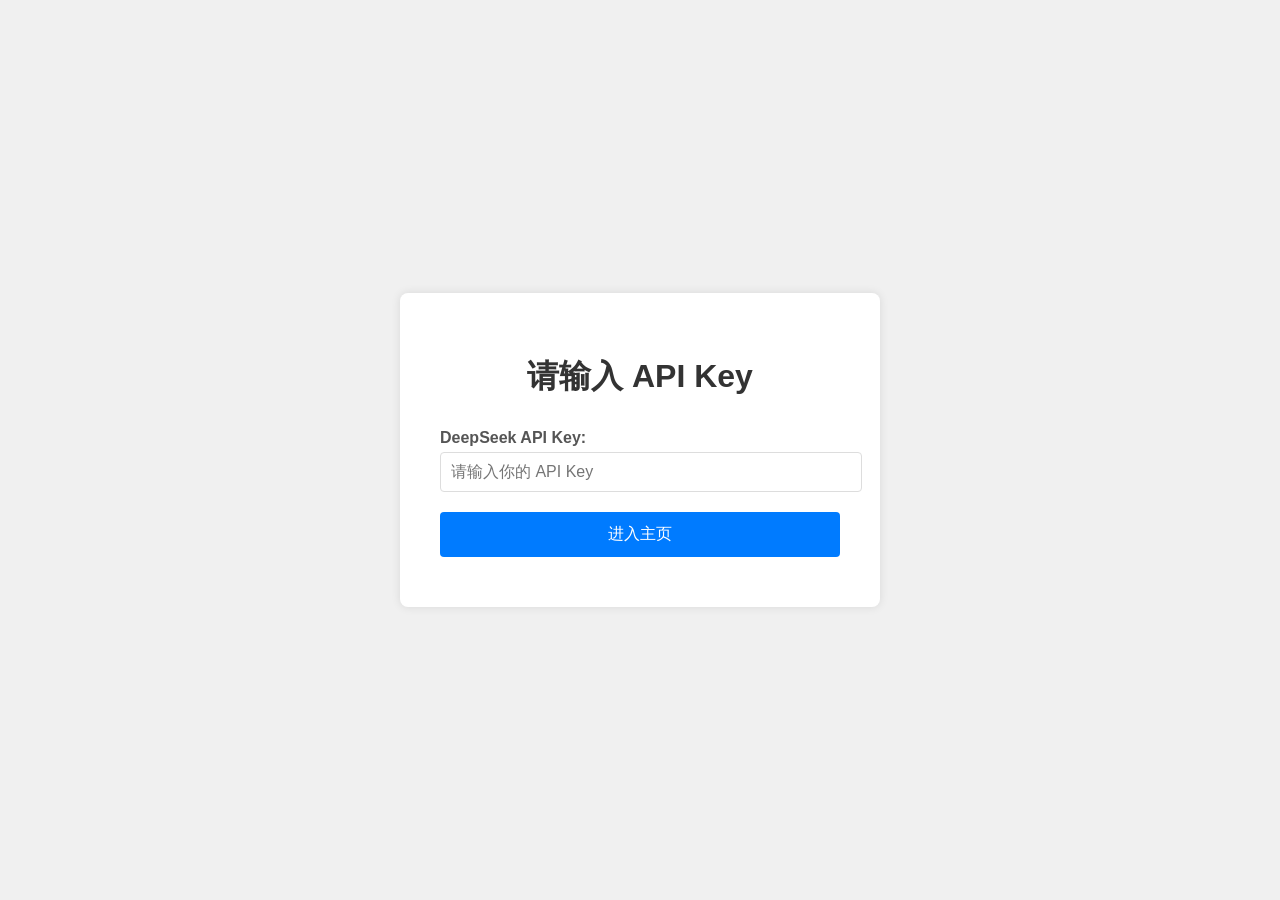
==== test-ai/index.html @ dec2a088 "ai-001" ====
<!DOCTYPE html>
<html lang="zh-CN">
<head>
    <meta charset="UTF-8">
    <meta name="viewport" content="width=device-width, initial-scale=1.0">
    <title>林安的个人主页</title>
    <link rel="stylesheet" href="style.css">
</head>
<body>
    <div class="container">
        <!-- 个人信息展示区 -->
        <section class="profile-section">
            <div class="profile-header">
                <img src="https://trae-api-cn.mchost.guru/api/ide/v1/text_to_image?prompt=cartoon%20pixel%20art%20avatar%20of%20a%20content%20strategist%2C%20minimalist%20style%2C%20blue%20background&image_size=square" alt="林安的头像" class="avatar">
                <h1>林安</h1>
                <p class="tagline">一个正在学习用 AI 做产品的内容策划</p>
                <div class="contact-info">
                    <a href="mailto:linan@example.com" class="contact-link">邮箱：linan@example.com</a>
                    <a href="https://github.com/linan" class="contact-link" target="_blank">GitHub</a>
                    <a href="https://twitter.com/linan" class="contact-link" target="_blank">Twitter</a>
                </div>
            </div>
            <div class="profile-info">
                <div class="info-item">
                    <h3>我现在主要在做</h3>
                    <p>整理自己的作品和写作方向</p>
                </div>
                <div class="info-item">
                    <h3>我的兴趣</h3>
                    <p>AI 应用、写作、旅行</p>
                </div>
                <div class="info-item">
                    <h3>我的特点</h3>
                    <p>喜欢把复杂问题讲成人话</p>
                </div>
            </div>
        </section>

        <!-- 作品展示区 -->
        <section class="projects-section">
            <h2>我的作品</h2>
            <div class="projects-container">
                <div class="project-item">
                    <div class="project-image">
                        <img src="https://trae-api-cn.mchost.guru/api/ide/v1/text_to_image?prompt=content%20strategy%20dashboard%2C%20minimalist%20design%2C%20blue%20theme&image_size=landscape_16_9" alt="内容策略仪表盘">
                    </div>
                    <div class="project-content">
                        <h3>内容策略仪表盘</h3>
                        <p>为企业设计的内容策略分析工具，帮助团队跟踪内容表现和优化策略。</p>
                    </div>
                </div>
                <div class="project-item">
                    <div class="project-image">
                        <img src="https://trae-api-cn.mchost.guru/api/ide/v1/text_to_image?prompt=AI%20chatbot%20interface%2C%20minimalist%20design%2C%20blue%20theme&image_size=landscape_16_9" alt="AI聊天机器人">
                    </div>
                    <div class="project-content">
                        <h3>AI聊天机器人</h3>
                        <p>基于自然语言处理的智能聊天机器人，用于客户服务和信息查询。</p>
                    </div>
                </div>
                <div class="project-item">
                    <div class="project-image">
                        <img src="https://trae-api-cn.mchost.guru/api/ide/v1/text_to_image?prompt=content%20marketing%20campaign%20results%2C%20data%20visualization%2C%20minimalist%20design&image_size=landscape_16_9" alt="内容营销活动">
                    </div>
                    <div class="project-content">
                        <h3>内容营销活动</h3>
                        <p>为科技公司策划的内容营销活动，提升品牌知名度和用户参与度。</p>
                    </div>
                </div>
            </div>
        </section>

        <!-- 数字分身聊天区 -->
        <section class="chat-section">
            <h2>数字分身聊天</h2>
            <div class="chat-container">
                <div class="chat-messages" id="chatMessages">
                    <!-- 消息将在这里显示 -->
                </div>
                <div class="chat-tags">
                    <span class="tag" onclick="sendTagMessage('你现在在做什么？')">你现在在做什么？</span>
                    <span class="tag" onclick="sendTagMessage('你有哪些作品？')">你有哪些作品？</span>
                    <span class="tag" onclick="sendTagMessage('怎么联系你？')">怎么联系你？</span>
                </div>
                <div class="chat-input">
                    <input type="text" id="messageInput" placeholder="输入你的问题...">
                    <button id="sendButton">发送</button>
                </div>
            </div>
        </section>
    </div>
    <script src="script.js"></script>
</body>
</html>
---- test-ai/style.css ----
/* 全局样式 */
* {
    margin: 0;
    padding: 0;
    box-sizing: border-box;
}

body {
    font-family: 'Segoe UI', Tahoma, Geneva, Verdana, sans-serif;
    background: linear-gradient(135deg, #f0f4f8 0%, #e2e8f0 100%);
    color: #333;
    line-height: 1.6;
    overflow-x: hidden;
}

.container {
    max-width: 1000px;
    margin: 0 auto;
    padding: 40px 20px;
    position: relative;
}

/* 科技感背景元素 */
.container::before {
    content: '';
    position: absolute;
    top: 0;
    left: 0;
    right: 0;
    bottom: 0;
    background: 
        radial-gradient(circle at 10% 20%, rgba(43, 108, 176, 0.05) 0%, transparent 20%),
        radial-gradient(circle at 90% 30%, rgba(43, 108, 176, 0.05) 0%, transparent 20%),
        radial-gradient(circle at 50% 80%, rgba(43, 108, 176, 0.05) 0%, transparent 20%);
    z-index: -1;
}

/* 个人信息展示区 */
.profile-section {
    background: rgba(255, 255, 255, 0.95);
    border-radius: 20px;
    box-shadow: 0 12px 40px rgba(0, 0, 0, 0.12);
    padding: 60px 40px;
    margin-bottom: 40px;
    text-align: center;
    backdrop-filter: blur(10px);
    border: 1px solid rgba(43, 108, 176, 0.2);
    position: relative;
    overflow: hidden;
    transition: all 0.3s ease;
}

.profile-section::before {
    content: '';
    position: absolute;
    top: 0;
    left: 0;
    right: 0;
    height: 4px;
    background: linear-gradient(90deg, #2b6cb0, #4299e1, #63b3ed, #2b6cb0);
    animation: gradientShift 6s ease infinite;
}

@keyframes gradientShift {
    0% { background-position: 0% 50%; }
    50% { background-position: 100% 50%; }
    100% { background-position: 0% 50%; }
}

.profile-header {
    margin-bottom: 40px;
    position: relative;
    z-index: 1;
}

.avatar {
    width: 180px;
    height: 180px;
    border-radius: 50%;
    object-fit: cover;
    margin-bottom: 30px;
    border: 4px solid #2b6cb0;
    box-shadow: 0 0 30px rgba(43, 108, 176, 0.4);
    transition: transform 0.3s ease, box-shadow 0.3s ease;
}

.avatar:hover {
    transform: scale(1.05);
    box-shadow: 0 0 40px rgba(43, 108, 176, 0.6);
}

.profile-header h1 {
    font-size: 3rem;
    color: #1a365d;
    margin-bottom: 15px;
    font-weight: 700;
    text-shadow: 0 2px 4px rgba(0, 0, 0, 0.1);
    letter-spacing: -0.5px;
}

.tagline {
    font-size: 1.3rem;
    color: #4a5568;
    margin-bottom: 30px;
    font-weight: 400;
    max-width: 600px;
    margin-left: auto;
    margin-right: auto;
    line-height: 1.5;
}

.contact-info {
    margin-top: 30px;
    display: flex;
    justify-content: center;
    flex-wrap: wrap;
    gap: 15px;
}

.contact-link {
    display: inline-block;
    padding: 10px 20px;
    background: linear-gradient(135deg, #2b6cb0, #4299e1);
    color: #fff;
    text-decoration: none;
    border-radius: 25px;
    font-size: 0.95rem;
    font-weight: 500;
    transition: all 0.3s ease;
    box-shadow: 0 6px 20px rgba(43, 108, 176, 0.3);
    position: relative;
    overflow: hidden;
    min-width: 120px;
}

.contact-link::before {
    content: '';
    position: absolute;
    top: 0;
    left: -100%;
    width: 100%;
    height: 100%;
    background: linear-gradient(90deg, transparent, rgba(255, 255, 255, 0.2), transparent);
    transition: left 0.5s ease;
}

.contact-link:hover::before {
    left: 100%;
}

.contact-link:hover {
    transform: translateY(-3px);
    box-shadow: 0 8px 25px rgba(43, 108, 176, 0.4);
}

.profile-info {
    display: grid;
    grid-template-columns: repeat(auto-fit, minmax(280px, 1fr));
    gap: 25px;
    margin-top: 50px;
    position: relative;
    z-index: 1;
}

.info-item {
    background: rgba(248, 250, 252, 0.9);
    padding: 25px;
    border-radius: 16px;
    border-left: 4px solid #2b6cb0;
    transition: all 0.3s ease;
    box-shadow: 0 6px 20px rgba(0, 0, 0, 0.08);
}

.info-item:hover {
    transform: translateY(-8px);
    box-shadow: 0 12px 30px rgba(0, 0, 0, 0.15);
    border-left-color: #4299e1;
}

.info-item h3 {
    color: #1a365d;
    margin-bottom: 15px;
    font-size: 1.2rem;
    font-weight: 600;
}

.info-item p {
    color: #4a5568;
    font-size: 1.05rem;
    line-height: 1.6;
}

/* 作品展示区 */
.projects-section {
    background: rgba(255, 255, 255, 0.95);
    border-radius: 20px;
    box-shadow: 0 12px 40px rgba(0, 0, 0, 0.12);
    padding: 50px 40px;
    margin-bottom: 40px;
    backdrop-filter: blur(10px);
    border: 1px solid rgba(43, 108, 176, 0.2);
    position: relative;
    overflow: hidden;
    transition: all 0.3s ease;
}

.projects-section::before {
    content: '';
    position: absolute;
    top: 0;
    left: 0;
    right: 0;
    height: 4px;
    background: linear-gradient(90deg, #2b6cb0, #4299e1, #63b3ed, #2b6cb0);
    animation: gradientShift 6s ease infinite;
}

.projects-section h2 {
    color: #1a365d;
    margin-bottom: 40px;
    text-align: center;
    font-weight: 700;
    text-shadow: 0 2px 4px rgba(0, 0, 0, 0.1);
    font-size: 1.8rem;
}

.projects-container {
    display: grid;
    grid-template-columns: repeat(auto-fit, minmax(300px, 1fr));
    gap: 30px;
    position: relative;
    z-index: 1;
}

.project-item {
    background: rgba(248, 250, 252, 0.9);
    border-radius: 16px;
    overflow: hidden;
    box-shadow: 0 6px 20px rgba(0, 0, 0, 0.08);
    transition: all 0.3s ease;
    border: 1px solid rgba(43, 108, 176, 0.1);
}

.project-item:hover {
    transform: translateY(-10px);
    box-shadow: 0 15px 35px rgba(0, 0, 0, 0.15);
}

.project-image {
    height: 200px;
    overflow: hidden;
    position: relative;
}

.project-image img {
    width: 100%;
    height: 100%;
    object-fit: cover;
    transition: transform 0.5s ease;
}

.project-item:hover .project-image img {
    transform: scale(1.05);
}

.project-content {
    padding: 25px;
}

.project-content h3 {
    color: #1a365d;
    margin-bottom: 15px;
    font-size: 1.2rem;
    font-weight: 600;
}

.project-content p {
    color: #4a5568;
    font-size: 1rem;
    line-height: 1.6;
}

/* 数字分身聊天区 */
.chat-section {
    background: rgba(255, 255, 255, 0.95);
    border-radius: 20px;
    box-shadow: 0 12px 40px rgba(0, 0, 0, 0.12);
    padding: 50px 40px;
    backdrop-filter: blur(10px);
    border: 1px solid rgba(43, 108, 176, 0.2);
    position: relative;
    overflow: hidden;
    transition: all 0.3s ease;
}

.chat-section::before {
    content: '';
    position: absolute;
    top: 0;
    left: 0;
    right: 0;
    height: 4px;
    background: linear-gradient(90deg, #2b6cb0, #4299e1, #63b3ed, #2b6cb0);
    animation: gradientShift 6s ease infinite;
}

.chat-section h2 {
    color: #1a365d;
    margin-bottom: 30px;
    text-align: center;
    font-weight: 700;
    text-shadow: 0 2px 4px rgba(0, 0, 0, 0.1);
    font-size: 1.8rem;
}

.chat-container {
    border: 1px solid rgba(43, 108, 176, 0.2);
    border-radius: 16px;
    overflow: hidden;
    box-shadow: 0 6px 20px rgba(0, 0, 0, 0.08);
    transition: all 0.3s ease;
}

.chat-container:hover {
    box-shadow: 0 8px 25px rgba(0, 0, 0, 0.12);
}

.chat-messages {
    height: 450px;
    overflow-y: auto;
    padding: 25px;
    background: linear-gradient(135deg, #f8fafc 0%, #e2e8f0 100%);
}

.message {
    margin-bottom: 20px;
    padding: 14px 20px;
    border-radius: 22px;
    max-width: 80%;
    box-shadow: 0 3px 10px rgba(0, 0, 0, 0.1);
    position: relative;
    overflow: hidden;
}

.bot-message {
    background: rgba(226, 232, 240, 0.9);
    align-self: flex-start;
    border-bottom-left-radius: 8px;
    border: 1px solid rgba(43, 108, 176, 0.1);
}

.user-message {
    background: linear-gradient(135deg, #2b6cb0, #4299e1);
    color: #fff;
    align-self: flex-end;
    margin-left: auto;
    border-bottom-right-radius: 8px;
    box-shadow: 0 4px 15px rgba(43, 108, 176, 0.3);
}

.chat-tags {
    padding: 15px 25px;
    background: rgba(248, 250, 252, 0.9);
    border-top: 1px solid rgba(43, 108, 176, 0.1);
    border-bottom: 1px solid rgba(43, 108, 176, 0.1);
}

.tag {
    display: inline-block;
    margin: 0 10px 10px 0;
    padding: 10px 20px;
    background: rgba(226, 232, 240, 0.9);
    color: #2b6cb0;
    border-radius: 25px;
    font-size: 0.95rem;
    font-weight: 500;
    cursor: pointer;
    transition: all 0.3s ease;
    border: 1px solid rgba(43, 108, 176, 0.2);
}

.tag:hover {
    background: rgba(197, 202, 233, 0.9);
    transform: translateY(-3px);
    box-shadow: 0 6px 15px rgba(43, 108, 176, 0.25);
}

.chat-input {
    display: flex;
    padding: 20px;
    background: rgba(255, 255, 255, 0.95);
    border-top: 1px solid rgba(43, 108, 176, 0.1);
}

.chat-input input {
    flex: 1;
    padding: 16px 24px;
    border: 1px solid rgba(43, 108, 176, 0.2);
    border-radius: 30px;
    font-size: 1rem;
    outline: none;
    transition: all 0.3s ease;
    background: rgba(255, 255, 255, 0.9);
    box-shadow: 0 2px 8px rgba(0, 0, 0, 0.05);
}

.chat-input input:focus {
    border-color: #2b6cb0;
    box-shadow: 0 0 0 4px rgba(43, 108, 176, 0.1);
    transform: translateY(-1px);
}

.chat-input button {
    margin-left: 15px;
    padding: 16px 28px;
    background: linear-gradient(135deg, #2b6cb0, #4299e1);
    color: #fff;
    border: none;
    border-radius: 30px;
    font-size: 1rem;
    font-weight: 500;
    cursor: pointer;
    transition: all 0.3s ease;
    box-shadow: 0 6px 20px rgba(43, 108, 176, 0.3);
    position: relative;
    overflow: hidden;
    min-width: 100px;
}

.chat-input button::before {
    content: '';
    position: absolute;
    top: 0;
    left: -100%;
    width: 100%;
    height: 100%;
    background: linear-gradient(90deg, transparent, rgba(255, 255, 255, 0.2), transparent);
    transition: left 0.5s ease;
}

.chat-input button:hover::before {
    left: 100%;
}

.chat-input button:hover {
    transform: translateY(-3px);
    box-shadow: 0 8px 25px rgba(43, 108, 176, 0.4);
}

/* 响应式设计 */
@media (max-width: 768px) {
    .container {
        padding: 10px;
    }

    .profile-section,
    .chat-section {
        padding: 20px;
    }

    .profile-header h1 {
        font-size: 2rem;
    }

    .tagline {
        font-size: 1rem;
    }

    .contact-link {
        display: block;
        margin: 10px auto;
        max-width: 200px;
    }

    .profile-info {
        grid-template-columns: 1fr;
    }

    .chat-messages {
        height: 300px;
    }

    .message {
        max-width: 90%;
    }
}

@media (max-width: 480px) {
    .profile-section,
    .chat-section {
        padding: 15px;
    }

    .avatar {
        width: 120px;
        height: 120px;
    }

    .profile-header h1 {
        font-size: 1.8rem;
    }

    .chat-messages {
        height: 250px;
    }
}

.typing {
    font-style: italic;
    opacity: 0.7;
    animation: typing 1.5s infinite;
}

@keyframes typing {
    0% { opacity: 0.5; }
    50% { opacity: 0.8; }
    100% { opacity: 0.5; }
}

/* 滚动条样式 */
.chat-messages::-webkit-scrollbar {
    width: 6px;
}

.chat-messages::-webkit-scrollbar-track {
    background: #f1f1f1;
    border-radius: 3px;
}

.chat-messages::-webkit-scrollbar-thumb {
    background: #c1c1c1;
    border-radius: 3px;
}

.chat-messages::-webkit-scrollbar-thumb:hover {
    background: #a1a1a1;
}
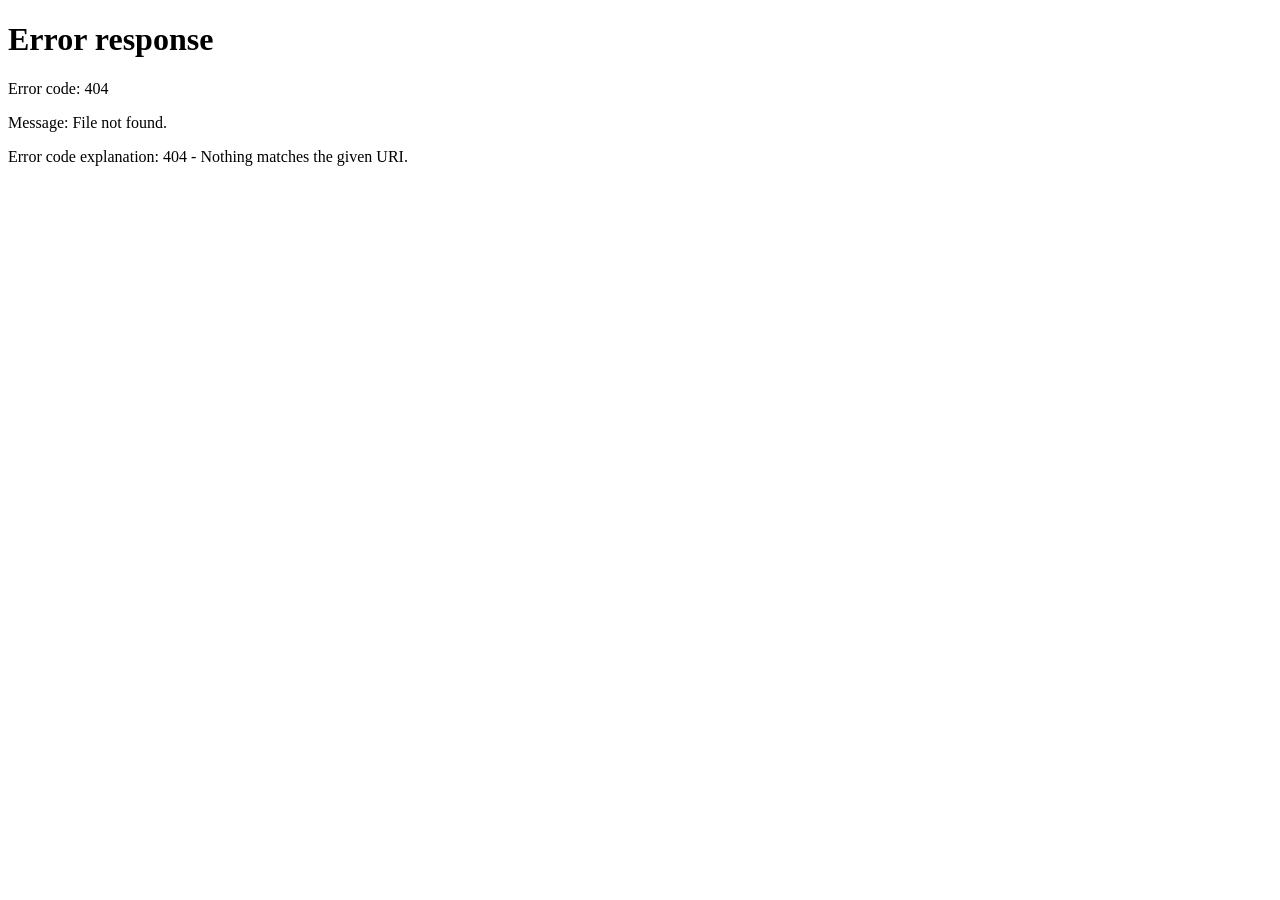
==== commit 7eb566d5: "优化" ====
--- a/test-ai/index.html
+++ b/test-ai/index.html
@@ -3,7 +3,7 @@
 <head>
     <meta charset="UTF-8">
     <meta name="viewport" content="width=device-width, initial-scale=1.0">
-    <title>林安的个人主页</title>
+    <title>小董的个人主页</title>
     <link rel="stylesheet" href="style.css">
 </head>
 <body>
@@ -11,11 +11,11 @@
         <!-- 个人信息展示区 -->
         <section class="profile-section">
             <div class="profile-header">
-                <img src="https://trae-api-cn.mchost.guru/api/ide/v1/text_to_image?prompt=cartoon%20pixel%20art%20avatar%20of%20a%20content%20strategist%2C%20minimalist%20style%2C%20blue%20background&image_size=square" alt="林安的头像" class="avatar">
-                <h1>林安</h1>
+                <img src="https://trae-api-cn.mchost.guru/api/ide/v1/text_to_image?prompt=cartoon%20pixel%20art%20avatar%20of%20a%20content%20strategist%2C%20minimalist%20style%2C%20blue%20background&image_size=square" alt="小董的头像" class="avatar">
+                <h1>小董</h1>
                 <p class="tagline">一个正在学习用 AI 做产品的内容策划</p>
                 <div class="contact-info">
-                    <a href="mailto:linan@example.com" class="contact-link">邮箱：linan@example.com</a>
+                    <a href="mailto:linan@example.com" class="contact-link">邮箱：dongmh@example.com</a>
                     <a href="https://github.com/linan" class="contact-link" target="_blank">GitHub</a>
                     <a href="https://twitter.com/linan" class="contact-link" target="_blank">Twitter</a>
                 </div>
@@ -37,7 +37,7 @@
         </section>
 
         <!-- 作品展示区 -->
-        <section class="projects-section">
+        <!-- <section class="projects-section">
             <h2>我的作品</h2>
             <div class="projects-container">
                 <div class="project-item">
@@ -68,7 +68,7 @@
                     </div>
                 </div>
             </div>
-        </section>
+        </section> -->
 
         <!-- 数字分身聊天区 -->
         <section class="chat-section">
